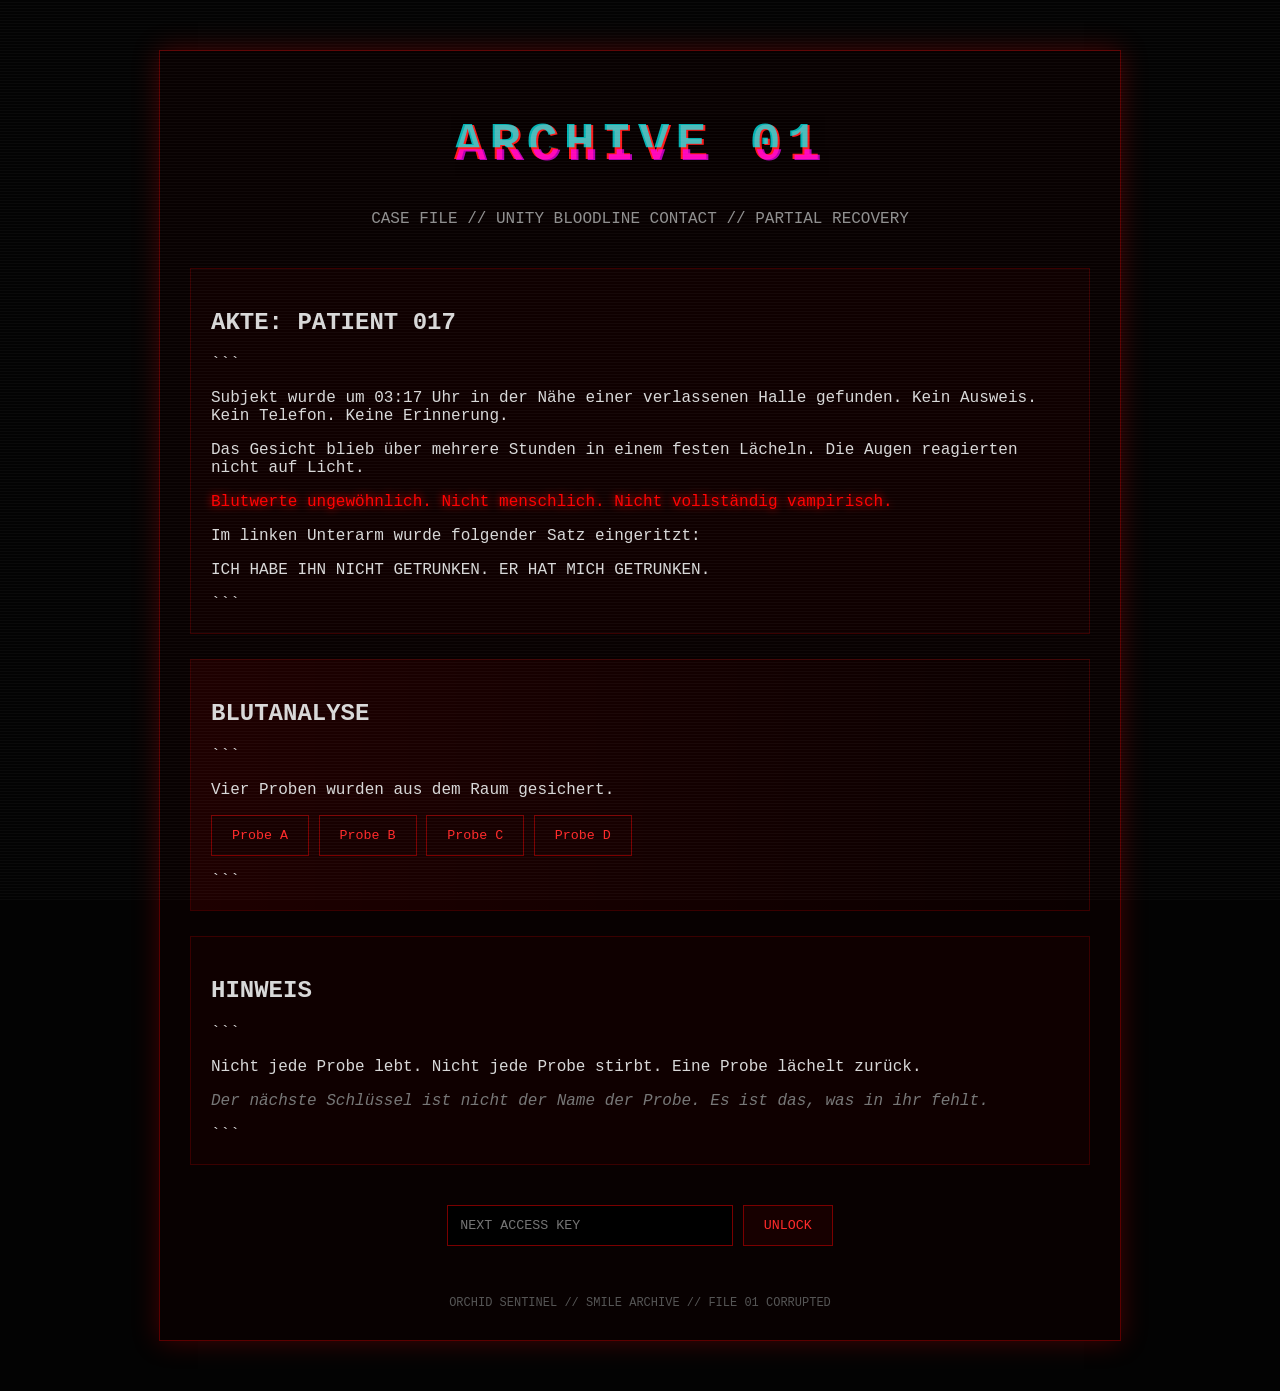
==== archive1.html @ e1f9f35c "Add initial HTML structure for archive1" ====
<!DOCTYPE html>

<html lang="de">
<head>
  <meta charset="UTF-8">
  <title>SMILE // ARCHIVE 01</title>
  <link rel="stylesheet" href="style.css">
</head>
<body>

<div class="noise"></div>

<main class="terminal">

  <h1 class="glitch" data-text="ARCHIVE 01">ARCHIVE 01</h1>

  <p class="subline">CASE FILE // UNITY BLOODLINE CONTACT // PARTIAL RECOVERY</p>

  <section class="box">
    <h2>AKTE: PATIENT 017</h2>

```
<p>
  Subjekt wurde um 03:17 Uhr in der Nähe einer verlassenen Halle gefunden.
  Kein Ausweis. Kein Telefon. Keine Erinnerung.
</p>

<p>
  Das Gesicht blieb über mehrere Stunden in einem festen Lächeln.
  Die Augen reagierten nicht auf Licht.
</p>

<p class="red">
  Blutwerte ungewöhnlich. Nicht menschlich. Nicht vollständig vampirisch.
</p>

<p>
  Im linken Unterarm wurde folgender Satz eingeritzt:
</p>

<p class="scramble">
  ICH HABE IHN NICHT GETRUNKEN. ER HAT MICH GETRUNKEN.
</p>
```

  </section>

  <section class="box cracked">
    <h2>BLUTANALYSE</h2>

```
<p>Vier Proben wurden aus dem Raum gesichert.</p>

<button onclick="sample('A')">Probe A</button>
<button onclick="sample('B')">Probe B</button>
<button onclick="sample('C')">Probe C</button>
<button onclick="sample('D')">Probe D</button>

<p id="sampleResult"></p>
```

  </section>

  <section class="box">
    <h2>HINWEIS</h2>

```
<p>
  Nicht jede Probe lebt.
  Nicht jede Probe stirbt.
  Eine Probe lächelt zurück.
</p>

<p class="hint">
  Der nächste Schlüssel ist nicht der Name der Probe.
  Es ist das, was in ihr fehlt.
</p>
```

  </section>

  <section class="login">
    <input id="password" placeholder="NEXT ACCESS KEY">
    <button onclick="checkArchivePassword()">UNLOCK</button>
    <p id="result"></p>
  </section>

  <footer>
    ORCHID SENTINEL // SMILE ARCHIVE // FILE 01 CORRUPTED
  </footer>

</main>

<script src="script.js"></script>

</body>
</html>
---- style.css ----
body {
margin: 0;
background: #030303;
color: #d8d8d8;
font-family: "Courier New", monospace;
overflow-x: hidden;
}

.noise {
position: fixed;
inset: 0;
pointer-events: none;
background:
repeating-linear-gradient(
0deg,
rgba(255,255,255,0.03),
rgba(255,255,255,0.03) 1px,
transparent 1px,
transparent 3px
);
animation: flicker 0.12s infinite;
z-index: 5;
}

.terminal {
max-width: 900px;
margin: 50px auto;
padding: 30px;
border: 1px solid #5c0000;
box-shadow: 0 0 25px rgba(255,0,0,0.25);
background: rgba(10, 0, 0, 0.78);
}

h1 {
color: #ff1a1a;
font-size: 52px;
letter-spacing: 6px;
text-align: center;
}

.subline {
text-align: center;
color: #8f8f8f;
margin-bottom: 40px;
}

.box {
border: 1px solid #3a0000;
padding: 20px;
margin: 25px 0;
background: rgba(20,0,0,0.6);
}

.red {
color: #ff0000;
text-shadow: 0 0 8px red;
}

.broken {
animation: textShake 1.8s infinite;
}

.strike {
text-decoration: line-through;
color: #ff0000;
}

.cracked {
background:
linear-gradient(90deg, rgba(255,0,0,0.08), transparent),
rgba(12,0,0,0.85);
}

.hint {
color: #777;
font-style: italic;
}

.login {
text-align: center;
margin-top: 40px;
}

input {
background: black;
color: #ff2a2a;
border: 1px solid #7a0000;
padding: 12px;
width: 260px;
font-family: inherit;
}

button {
background: #170000;
color: #ff2a2a;
border: 1px solid #7a0000;
padding: 12px 20px;
font-family: inherit;
cursor: pointer;
}

button:hover {
background: #3a0000;
}

footer {
margin-top: 50px;
font-size: 12px;
color: #555;
text-align: center;
}

.glitch {
position: relative;
animation: glitchMain 2s infinite;
}

.glitch::before,
.glitch::after {
content: attr(data-text);
position: absolute;
left: 0;
right: 0;
opacity: 0.7;
}

.glitch::before {
color: #00ffff;
transform: translate(-2px, -1px);
clip-path: inset(0 0 45% 0);
}

.glitch::after {
color: #ff00ff;
transform: translate(2px, 1px);
clip-path: inset(55% 0 0 0);
}

@keyframes flicker {
0% { opacity: 0.15; }
50% { opacity: 0.35; }
100% { opacity: 0.18; }
}

@keyframes textShake {
0%, 100% { transform: translateX(0); }
45% { transform: translateX(0); }
46% { transform: translateX(-2px); }
47% { transform: translateX(2px); }
48% { transform: translateX(0); }
}

@keyframes glitchMain {
0%, 90%, 100% { transform: none; }
91% { transform: skewX(5deg); }
92% { transform: skewX(-5deg); }
93% { transform: none; }
}
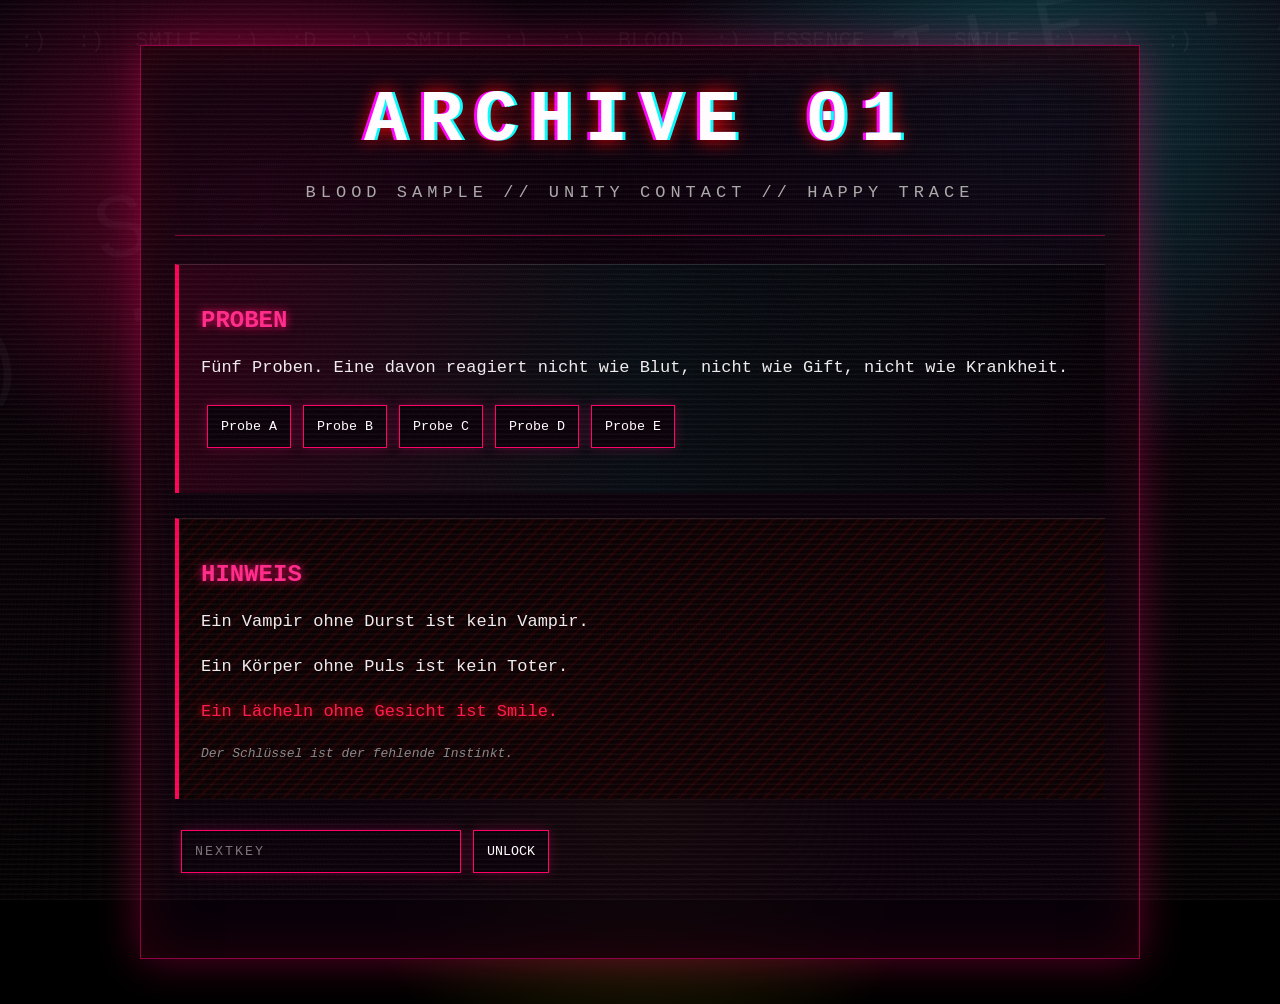
==== commit c25fc512: "Refactor archive1.html structure and content" ====
--- a/archive1.html
+++ b/archive1.html
@@ -1,97 +1,13 @@
-<!DOCTYPE html>
-
-<html lang="de">
-<head>
-  <meta charset="UTF-8">
-  <title>SMILE // ARCHIVE 01</title>
-  <link rel="stylesheet" href="style.css">
-</head>
-<body>
-
-<div class="noise"></div>
-
-<main class="terminal">
-
-  <h1 class="glitch" data-text="ARCHIVE 01">ARCHIVE 01</h1>
-
-  <p class="subline">CASE FILE // UNITY BLOODLINE CONTACT // PARTIAL RECOVERY</p>
-
-  <section class="box">
-    <h2>AKTE: PATIENT 017</h2>
-
-```
-<p>
-  Subjekt wurde um 03:17 Uhr in der Nähe einer verlassenen Halle gefunden.
-  Kein Ausweis. Kein Telefon. Keine Erinnerung.
-</p>
-
-<p>
-  Das Gesicht blieb über mehrere Stunden in einem festen Lächeln.
-  Die Augen reagierten nicht auf Licht.
-</p>
-
-<p class="red">
-  Blutwerte ungewöhnlich. Nicht menschlich. Nicht vollständig vampirisch.
-</p>
-
-<p>
-  Im linken Unterarm wurde folgender Satz eingeritzt:
-</p>
-
-<p class="scramble">
-  ICH HABE IHN NICHT GETRUNKEN. ER HAT MICH GETRUNKEN.
-</p>
-```
-
-  </section>
-
-  <section class="box cracked">
-    <h2>BLUTANALYSE</h2>
-
-```
-<p>Vier Proben wurden aus dem Raum gesichert.</p>
-
-<button onclick="sample('A')">Probe A</button>
-<button onclick="sample('B')">Probe B</button>
-<button onclick="sample('C')">Probe C</button>
-<button onclick="sample('D')">Probe D</button>
-
-<p id="sampleResult"></p>
-```
-
-  </section>
-
-  <section class="box">
-    <h2>HINWEIS</h2>
-
-```
-<p>
-  Nicht jede Probe lebt.
-  Nicht jede Probe stirbt.
-  Eine Probe lächelt zurück.
-</p>
-
-<p class="hint">
-  Der nächste Schlüssel ist nicht der Name der Probe.
-  Es ist das, was in ihr fehlt.
-</p>
-```
-
-  </section>
-
-  <section class="login">
-    <input id="password" placeholder="NEXT ACCESS KEY">
-    <button onclick="checkArchivePassword()">UNLOCK</button>
-    <p id="result"></p>
-  </section>
-
-  <footer>
-    ORCHID SENTINEL // SMILE ARCHIVE // FILE 01 CORRUPTED
-  </footer>
-
-</main>
-
-<script src="script.js"></script>
-
-</body>
-</html>
+<!DOCTYPE html><html lang="de"><head><meta charset="UTF-8"><title>SMILE //
+01</title><link rel="stylesheet" href="style.css"></head><body><div class="noise"></div><div
+class="blood"></div><div class="smiles"></div><main class="terminal"> <h1>ARCHIVE 01</h1><p
+class="subtitle">BLOOD SAMPLE // UNITY CONTACT // HAPPY TRACE</p><hr> <section
+class="box"><h2>PROBEN</h2><p>Fünf Proben. Eine davon reagiert nicht wie Blut, nicht wie Gift, nicht
+wie Krankheit.</p><button onclick="sample('A')">Probe A</button><button onclick="sample('B')">Probe
+B</button><button onclick="sample('C')">Probe C</button><button onclick="sample('D')">Probe D</
+button><button onclick="sample('E')">Probe E</button><p id="sampleResult"></p></section> <section
+class="box cracked"><h2>HINWEIS</h2><p>Ein Vampir ohne Durst ist kein Vampir.</p><p>Ein Körper
+ohne Puls ist kein Toter.</p><p class="red">Ein Lächeln ohne Gesicht ist Smile.</p><p class="tiny">Der
+Schlüssel ist der fehlende Instinkt.</p></section> <input id="password" placeholder="NEXT
+KEY"><button onclick="checkArchivePassword()">UNLOCK</button><p id="result"></p>
+<footer>
--- a/style.css
+++ b/style.css
@@ -1,158 +1,46 @@
-body {
-margin: 0;
-background: #030303;
-color: #d8d8d8;
-font-family: "Courier New", monospace;
-overflow-x: hidden;
+*{box-sizing:border-box}
+body{
+margin:0;min-height:100vh;background:#050005;color:#eee;font-family:"Courier New",monospace;overflow-x:hidden;
+background:
+radial-gradient(circle at 20% 20%,rgba(255,0,90,.35),transparent 25%),
+radial-gradient(circle at 80% 10%,rgba(0,255,255,.22),transparent 28%),
+radial-gradient(circle at 50% 80%,rgba(255,230,0,.18),transparent 30%),
+linear-gradient(180deg,#090009,#000);
 }
-
-.noise {
-position: fixed;
-inset: 0;
-pointer-events: none;
-background:
-repeating-linear-gradient(
-0deg,
-rgba(255,255,255,0.03),
-rgba(255,255,255,0.03) 1px,
-transparent 1px,
-transparent 3px
-);
-animation: flicker 0.12s infinite;
-z-index: 5;
+body:before{
+content:"";position:fixed;inset:0;pointer-events:none;z-index:20;
+background:repeating-linear-gradient(0deg,rgba(255,255,255,.04) 0,rgba(255,255,255,.04) 1px,transparent 2px,transparent 5px);
+animation:scan .12s infinite;
 }
-
-.terminal {
-max-width: 900px;
-margin: 50px auto;
-padding: 30px;
-border: 1px solid #5c0000;
-box-shadow: 0 0 25px rgba(255,0,0,0.25);
-background: rgba(10, 0, 0, 0.78);
+body:after{
+content:":) SMILE :) SMILE :) :) :)";position:fixed;left:-10%;top:8%;width:120%;font-size:90px;letter-spacing:20px;color:rgba(255,255,255,.035);z-index:0;transform:rotate(-12deg);pointer-events:none;
 }
-
-h1 {
-color: #ff1a1a;
-font-size: 52px;
-letter-spacing: 6px;
-text-align: center;
-}
-
-.subline {
-text-align: center;
-color: #8f8f8f;
-margin-bottom: 40px;
-}
-
-.box {
-border: 1px solid #3a0000;
-padding: 20px;
-margin: 25px 0;
-background: rgba(20,0,0,0.6);
-}
-
-.red {
-color: #ff0000;
-text-shadow: 0 0 8px red;
-}
-
-.broken {
-animation: textShake 1.8s infinite;
-}
-
-.strike {
-text-decoration: line-through;
-color: #ff0000;
-}
-
-.cracked {
-background:
-linear-gradient(90deg, rgba(255,0,0,0.08), transparent),
-rgba(12,0,0,0.85);
-}
-
-.hint {
-color: #777;
-font-style: italic;
-}
-
-.login {
-text-align: center;
-margin-top: 40px;
-}
-
-input {
-background: black;
-color: #ff2a2a;
-border: 1px solid #7a0000;
-padding: 12px;
-width: 260px;
-font-family: inherit;
-}
-
-button {
-background: #170000;
-color: #ff2a2a;
-border: 1px solid #7a0000;
-padding: 12px 20px;
-font-family: inherit;
-cursor: pointer;
-}
-
-button:hover {
-background: #3a0000;
-}
-
-footer {
-margin-top: 50px;
-font-size: 12px;
-color: #555;
-text-align: center;
-}
-
-.glitch {
-position: relative;
-animation: glitchMain 2s infinite;
-}
-
-.glitch::before,
-.glitch::after {
-content: attr(data-text);
-position: absolute;
-left: 0;
-right: 0;
-opacity: 0.7;
-}
-
-.glitch::before {
-color: #00ffff;
-transform: translate(-2px, -1px);
-clip-path: inset(0 0 45% 0);
-}
-
-.glitch::after {
-color: #ff00ff;
-transform: translate(2px, 1px);
-clip-path: inset(55% 0 0 0);
-}
-
-@keyframes flicker {
-0% { opacity: 0.15; }
-50% { opacity: 0.35; }
-100% { opacity: 0.18; }
-}
-
-@keyframes textShake {
-0%, 100% { transform: translateX(0); }
-45% { transform: translateX(0); }
-46% { transform: translateX(-2px); }
-47% { transform: translateX(2px); }
-48% { transform: translateX(0); }
-}
-
-@keyframes glitchMain {
-0%, 90%, 100% { transform: none; }
-91% { transform: skewX(5deg); }
-92% { transform: skewX(-5deg); }
-93% { transform: none; }
-}
+.noise,.blood,.smiles{position:fixed;inset:0;pointer-events:none}
+.noise{z-index:10;opacity:.25;background-image:repeating-radial-gradient(circle at 10% 20%,rgba(255,255,255,.08) 0,transparent 2px),repeating-radial-gradient(circle at 80% 70%,rgba(255,0,120,.1) 0,transparent 3px);animation:flicker .08s infinite}
+.blood{z-index:5;background:radial-gradient(circle at 12% -5%,rgba(255,0,0,.55) 0 10px,transparent 12px),radial-gradient(circle at 42% -8%,rgba(170,0,0,.5) 0 8px,transparent 10px),radial-gradient(circle at 78% -4%,rgba(255,0,60,.45) 0 12px,transparent 14px);animation:drip 5s infinite alternate}
+.smiles{z-index:1;color:rgba(255,255,255,.05);font-size:22px;line-height:2;word-spacing:18px;padding:20px;animation:float 8s infinite alternate}
+.smiles:before{content:":) :) SMILE :) :D :) SMILE :) :) BLOOD :) ESSENCE :) SMILE :) :) :)"}
+.terminal{position:relative;z-index:2;max-width:1000px;margin:45px auto;padding:34px;background:rgba(10,0,12,.82);border:1px solid rgba(255,0,120,.55);box-shadow:0 0 40px rgba(255,0,100,.35),inset 0 0 60px rgba(255,0,0,.12)}
+h1{margin:0;text-align:center;font-size:72px;letter-spacing:12px;color:#fff;text-shadow:3px 0 #00ffff,-3px 0 #ff00ff,0 0 18px red;animation:pulse 1.6s infinite}
+h2{color:#ff2b8a;text-shadow:0 0 10px #ff0066}
+.subtitle{text-align:center;color:#aaa;letter-spacing:5px}
+p{font-size:17px;line-height:1.65}
+hr{border:0;border-top:1px solid rgba(255,0,100,.45);margin:28px 0}
+.box{margin:25px 0;padding:22px;background:linear-gradient(90deg,rgba(255,0,100,.12),rgba(0,255,255,.05),transparent),rgba(0,0,0,.5);border-left:4px solid #ff0055;border-top:1px solid rgba(255,255,255,.1)}
+.cracked{background:repeating-linear-gradient(135deg,rgba(255,0,0,.08) 0 2px,transparent 3px 10px),rgba(10,0,0,.74)}
+.red{color:#ff184f;text-shadow:0 0 10px red}
+.rainbow{background:linear-gradient(90deg,#ff004c,#ffea00,#00ffcc,#aa00ff);-webkit-background-clip:text;color:transparent;font-weight:bold;animation:hue 2s infinite}
+.distort,.small{letter-spacing:6px;color:#fff;text-shadow:2px 0 cyan,-2px 0 magenta,0 0 10px red;animation:shake .65s infinite}
+.tiny{font-size:13px;color:#888;font-style:italic}
+button,input{font-family:inherit;margin:6px;padding:13px;border:1px solid #ff0066;background:#080008;color:#fff;box-shadow:0 0 12px rgba(255,0,120,.25)}
+button:hover{background:#330018;box-shadow:0 0 20px rgba(255,0,120,.65);cursor:pointer}
+input{width:280px;color:#ff77aa;letter-spacing:2px}
+.camera,.screen{padding:24px;background:#030003;border:1px solid #ff0066;color:#fff;text-shadow:0 0 10px red;letter-spacing:4px;animation:shake .9s infinite}
+footer{text-align:center;color:#666;font-size:12px;margin-top:45px;letter-spacing:3px}
+@keyframes scan{50%{opacity:.4}}
+@keyframes flicker{50%{opacity:.08}}
+@keyframes drip{to{transform:translateY(45px)}}
+@keyframes float{to{transform:translateY(25px)}}
+@keyframes pulse{50%{filter:hue-rotate(120deg) brightness(1.4)}}
+@keyframes hue{to{filter:hue-rotate(360deg)}}
+@keyframes shake{0%,100%{transform:none}25%{transform:translate(1px,-1px)}50%{transform:translate(-2px,1px)}75%{transform:translate(2px,2px)}}
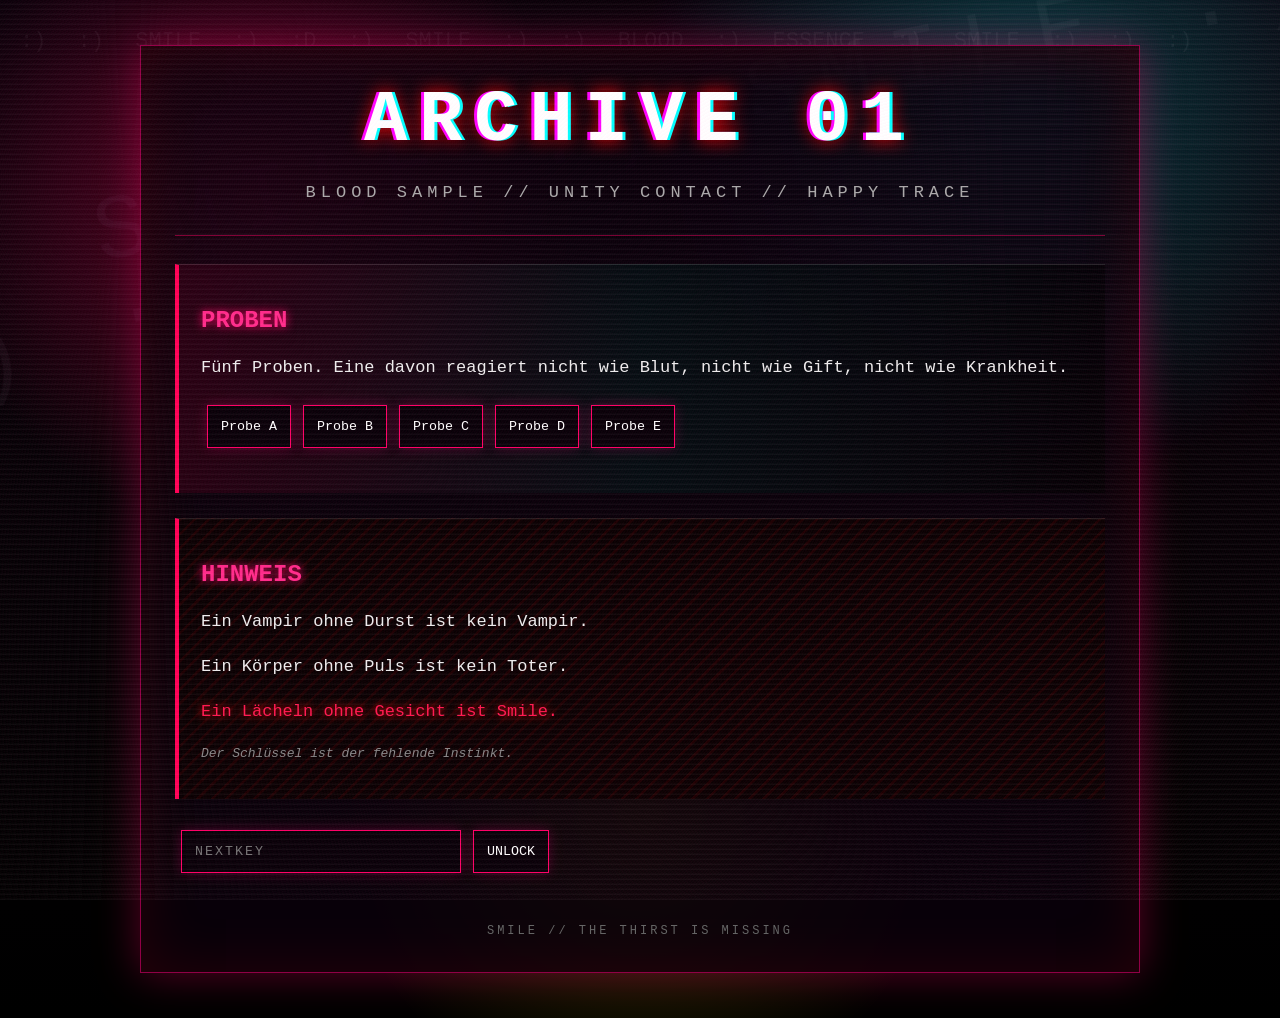
==== commit 437b9ed4: "Update footer text in archive1.html" ====
--- a/archive1.html
+++ b/archive1.html
@@ -10,4 +10,5 @@
 ohne Puls ist kein Toter.</p><p class="red">Ein Lächeln ohne Gesicht ist Smile.</p><p class="tiny">Der
 Schlüssel ist der fehlende Instinkt.</p></section> <input id="password" placeholder="NEXT
 KEY"><button onclick="checkArchivePassword()">UNLOCK</button><p id="result"></p>
-<footer>
+<footer>SMILE // THE THIRST IS MISSING</footer></main><script src="script.js"></script></body></
+html>
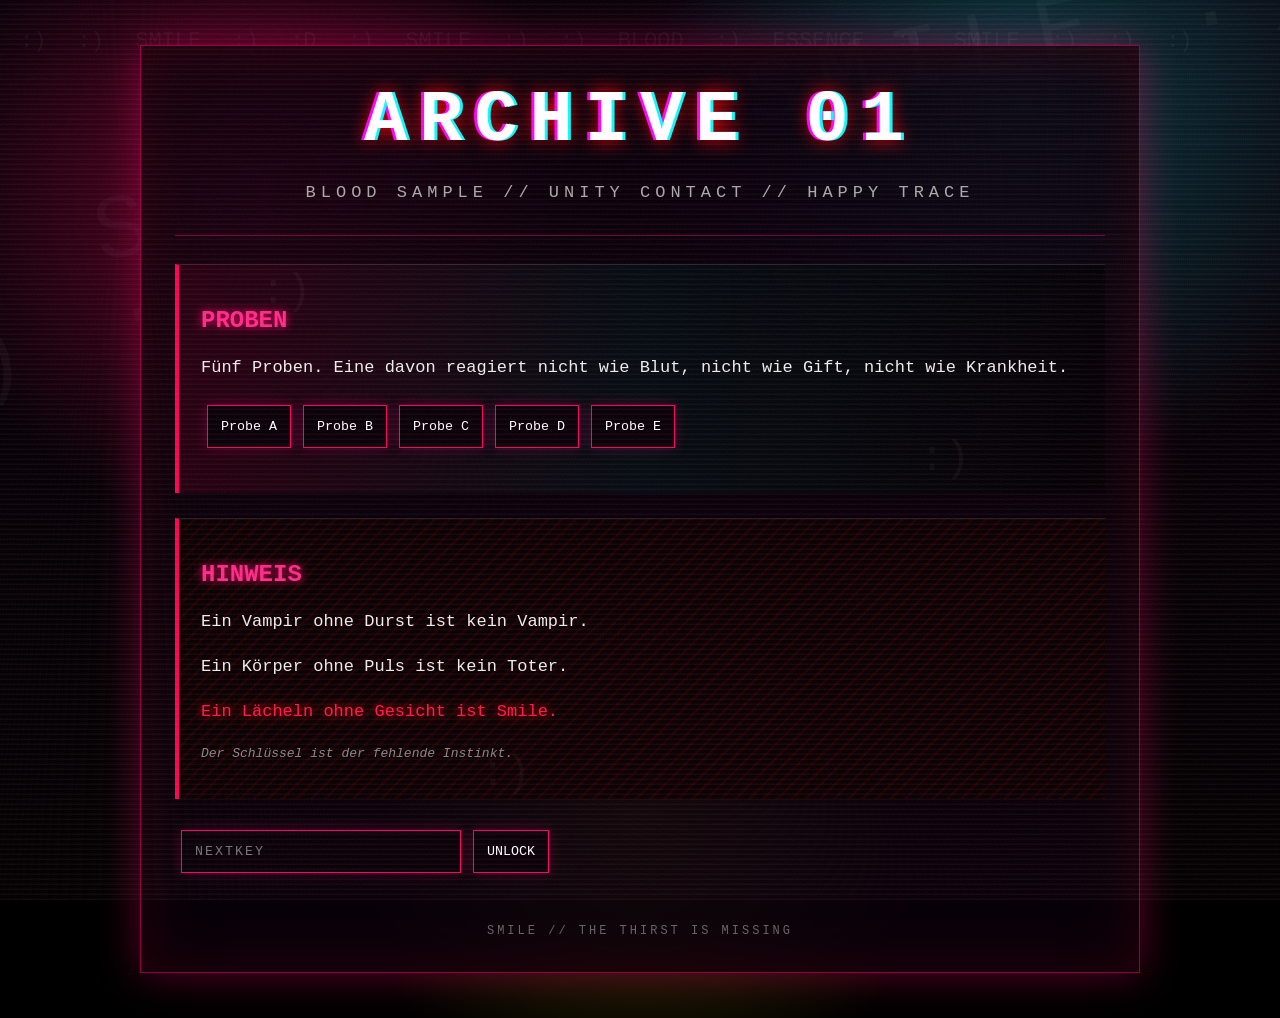
==== commit a24b2913: "Add hidden smile links and update content structure" ====
--- a/archive1.html
+++ b/archive1.html
@@ -1,6 +1,8 @@
 <!DOCTYPE html><html lang="de"><head><meta charset="UTF-8"><title>SMILE //
 01</title><link rel="stylesheet" href="style.css"></head><body><div class="noise"></div><div
-class="blood"></div><div class="smiles"></div><main class="terminal"> <h1>ARCHIVE 01</h1><p
+class="blood"></div><div class="smiles"></div><main class="terminal"> <a class="hiddenSmile" href="smile.html" style="left:12%;top:24%;">:)</a>
+<a class="hiddenSmile" href="smile.html" style="left:78%;top:42%;">:)</a>
+<a class="hiddenSmile" href="smile.html" style="left:34%;top:76%;">:)</a> <h1>ARCHIVE 01</h1><p
 class="subtitle">BLOOD SAMPLE // UNITY CONTACT // HAPPY TRACE</p><hr> <section
 class="box"><h2>PROBEN</h2><p>Fünf Proben. Eine davon reagiert nicht wie Blut, nicht wie Gift, nicht
 wie Krankheit.</p><button onclick="sample('A')">Probe A</button><button onclick="sample('B')">Probe
--- a/style.css
+++ b/style.css
@@ -44,3 +44,39 @@
 @keyframes pulse{50%{filter:hue-rotate(120deg) brightness(1.4)}}
 @keyframes hue{to{filter:hue-rotate(360deg)}}
 @keyframes shake{0%,100%{transform:none}25%{transform:translate(1px,-1px)}50%{transform:translate(-2px,1px)}75%{transform:translate(2px,2px)}}
+
+.hiddenSmile{
+position:absolute;
+opacity:0.035;
+font-size:42px;
+color:#fff;
+text-decoration:none;
+z-index:50;
+cursor:pointer;
+text-shadow:0 0 8px #ff00aa;
+transition:.2s;
+}
+
+.hiddenSmile:hover{
+opacity:1;
+color:#ff00cc;
+font-size:58px;
+text-shadow:0 0 18px #ff00cc,0 0 30px cyan;
+}
+
+.smileWall{
+font-size:120px;
+text-align:center;
+letter-spacing:12px;
+animation:pulse 1s infinite;
+}
+
+.smileWay{
+font-size:64px;
+text-align:center;
+font-weight:bold;
+background:linear-gradient(90deg,#ff0055,#ffee00,#00ffee,#ff00ff);
+-webkit-background-clip:text;
+color:transparent;
+animation:hue 1.5s infinite;
+}
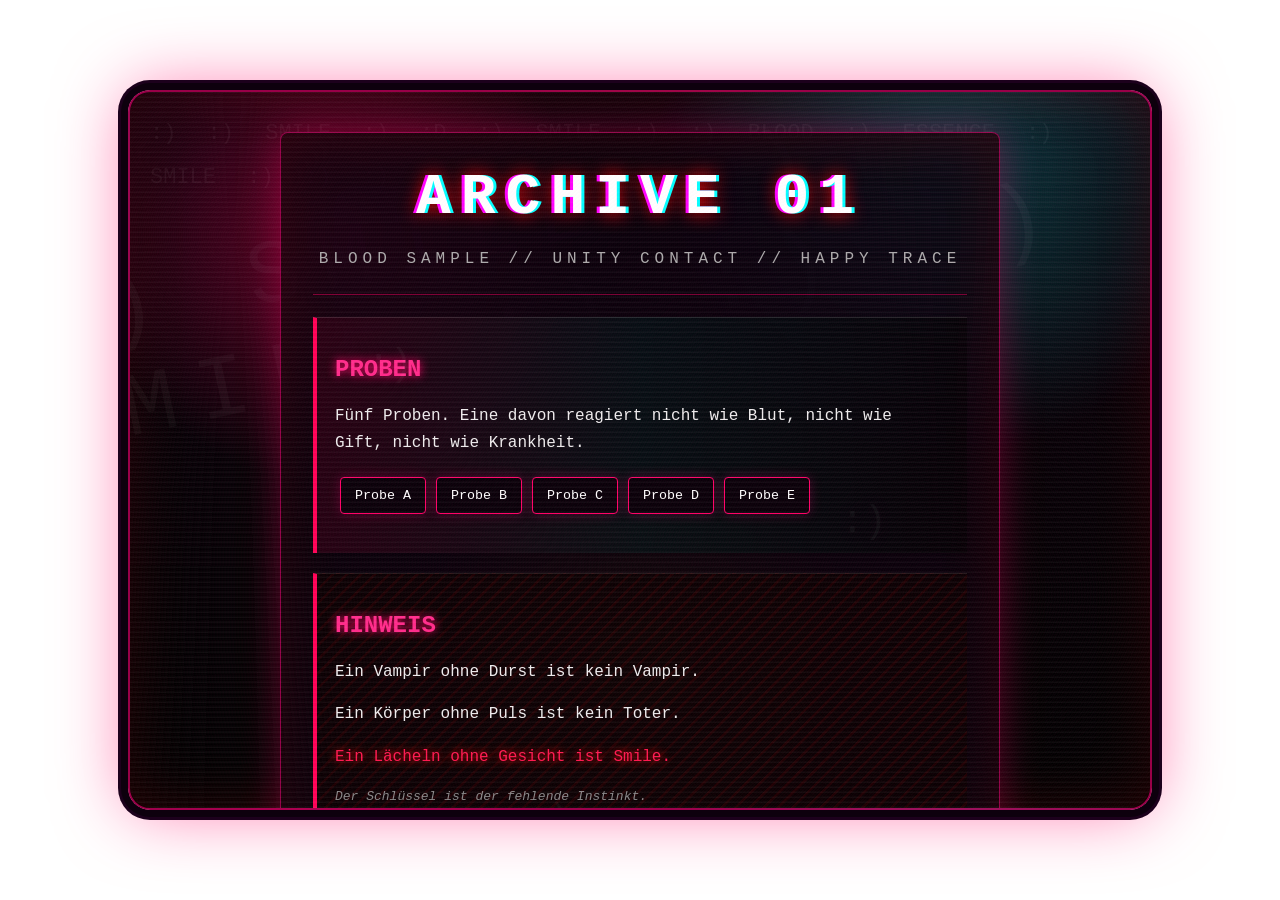
==== commit 52f579b7: "Tablet-UI: NUI-Overlay als schwebendes Tablet + Item-Öffnung - NUI öffnet jetzt als 80%-Tablet (Quer" ====
--- a/archive1.html
+++ b/archive1.html
@@ -1,5 +1,5 @@
-<!DOCTYPE html><html lang="de"><head><meta charset="UTF-8"><title>SMILE //
-01</title><link rel="stylesheet" href="style.css"></head><body><div class="noise"></div><div
+﻿<!DOCTYPE html><html lang="de"><head><script>(function(){if(typeof window.invokeNative!=='undefined'||typeof window.GetParentResourceName==='function'){var o=false;try{o=sessionStorage.getItem('smileOpen')==='1';}catch(e){}if(!o)document.documentElement.style.display='none';}})();</script><meta charset="UTF-8"><title>SMILE //
+01</title><link rel="stylesheet" href="style.css"></head><body><div class="tablet"><div class="noise"></div><div
 class="blood"></div><div class="smiles"></div><main class="terminal"> <a class="hiddenSmile" href="smile.html" style="left:12%;top:24%;">:)</a>
 <a class="hiddenSmile" href="smile.html" style="left:78%;top:42%;">:)</a>
 <a class="hiddenSmile" href="smile.html" style="left:34%;top:76%;">:)</a> <h1>ARCHIVE 01</h1><p
@@ -12,5 +12,5 @@
 ohne Puls ist kein Toter.</p><p class="red">Ein Lächeln ohne Gesicht ist Smile.</p><p class="tiny">Der
 Schlüssel ist der fehlende Instinkt.</p></section> <input id="password" placeholder="NEXT
 KEY"><button onclick="checkArchivePassword()">UNLOCK</button><p id="result"></p>
-<footer>SMILE // THE THIRST IS MISSING</footer></main><script src="script.js"></script></body></
+<footer>SMILE // THE THIRST IS MISSING</footer></main><script src="script.js"></script><script src="nui.js"></script></div></body></
 html>
--- a/style.css
+++ b/style.css
@@ -1,42 +1,93 @@
-*{box-sizing:border-box}
+*{box-sizing:border-box;scrollbar-width:none;-ms-overflow-style:none}
+*::-webkit-scrollbar{display:none}
+
+/* html + body bleiben KOMPLETT transparent.
+   Wichtig: hätte body einen Background, würde Chromium/CEF ihn auf den
+   gesamten Viewport projizieren (background propagation). Deshalb trägt
+   ausschließlich .tablet den sichtbaren Hintergrund. */
+html,body{
+    margin:0;
+    width:100%;height:100%;
+    background:transparent;
+    overflow:hidden;
+}
 body{
-margin:0;min-height:100vh;background:#050005;color:#eee;font-family:"Courier New",monospace;overflow-x:hidden;
-background:
-radial-gradient(circle at 20% 20%,rgba(255,0,90,.35),transparent 25%),
-radial-gradient(circle at 80% 10%,rgba(0,255,255,.22),transparent 28%),
-radial-gradient(circle at 50% 80%,rgba(255,230,0,.18),transparent 30%),
-linear-gradient(180deg,#090009,#000);
+    display:flex;align-items:center;justify-content:center;
+    font-family:"Courier New",monospace;
 }
-body:before{
-content:"";position:fixed;inset:0;pointer-events:none;z-index:20;
-background:repeating-linear-gradient(0deg,rgba(255,255,255,.04) 0,rgba(255,255,255,.04) 1px,transparent 2px,transparent 5px);
-animation:scan .12s infinite;
+
+/* ── Tablet-Frame ─────────────────────────────────────────────────────────── */
+.tablet{
+    position:relative;
+    width:80vw;
+    height:80vh;
+    overflow-y:auto;
+    overflow-x:hidden;
+    color:#eee;
+
+    /* Hintergrund */
+    background:
+        radial-gradient(circle at 20% 20%,rgba(255,0,90,.35),transparent 25%),
+        radial-gradient(circle at 80% 10%,rgba(0,255,255,.22),transparent 28%),
+        radial-gradient(circle at 50% 80%,rgba(255,230,0,.18),transparent 30%),
+        linear-gradient(180deg,#090009,#000);
+
+    /* Tablet-Bezel */
+    border-radius:22px;
+    border:2px solid rgba(255,0,120,.6);
+    box-shadow:
+        0 0 0 7px #0d000d,
+        0 0 0 10px #1c001c,
+        0 0 70px rgba(255,0,100,.55),
+        inset 0 0 60px rgba(255,0,0,.12);
 }
-body:after{
-content:":) SMILE :) SMILE :) :) :)";position:fixed;left:-10%;top:8%;width:120%;font-size:90px;letter-spacing:20px;color:rgba(255,255,255,.035);z-index:0;transform:rotate(-12deg);pointer-events:none;
+
+/* Scan-Linien — relativ zum Tablet */
+.tablet:before{
+    content:"";position:absolute;inset:0;pointer-events:none;z-index:20;
+    border-radius:inherit;
+    background:repeating-linear-gradient(0deg,rgba(255,255,255,.04) 0,rgba(255,255,255,.04) 1px,transparent 2px,transparent 5px);
+    animation:scan .12s infinite;
 }
-.noise,.blood,.smiles{position:fixed;inset:0;pointer-events:none}
+.tablet:after{
+    content:":) SMILE :) SMILE :) :) :)";position:absolute;left:-10%;top:8%;width:120%;font-size:90px;letter-spacing:20px;color:rgba(255,255,255,.035);z-index:0;transform:rotate(-12deg);pointer-events:none;
+}
+
+/* Overlay-Ebenen — relativ zum Tablet, kein Viewport-Overflow */
+.noise,.blood,.smiles{position:absolute;inset:0;pointer-events:none;border-radius:inherit}
 .noise{z-index:10;opacity:.25;background-image:repeating-radial-gradient(circle at 10% 20%,rgba(255,255,255,.08) 0,transparent 2px),repeating-radial-gradient(circle at 80% 70%,rgba(255,0,120,.1) 0,transparent 3px);animation:flicker .08s infinite}
 .blood{z-index:5;background:radial-gradient(circle at 12% -5%,rgba(255,0,0,.55) 0 10px,transparent 12px),radial-gradient(circle at 42% -8%,rgba(170,0,0,.5) 0 8px,transparent 10px),radial-gradient(circle at 78% -4%,rgba(255,0,60,.45) 0 12px,transparent 14px);animation:drip 5s infinite alternate}
 .smiles{z-index:1;color:rgba(255,255,255,.05);font-size:22px;line-height:2;word-spacing:18px;padding:20px;animation:float 8s infinite alternate}
 .smiles:before{content:":) :) SMILE :) :D :) SMILE :) :) BLOOD :) ESSENCE :) SMILE :) :) :)"}
-.terminal{position:relative;z-index:2;max-width:1000px;margin:45px auto;padding:34px;background:rgba(10,0,12,.82);border:1px solid rgba(255,0,120,.55);box-shadow:0 0 40px rgba(255,0,100,.35),inset 0 0 60px rgba(255,0,0,.12)}
-h1{margin:0;text-align:center;font-size:72px;letter-spacing:12px;color:#fff;text-shadow:3px 0 #00ffff,-3px 0 #ff00ff,0 0 18px red;animation:pulse 1.6s infinite}
+
+/* Terminal-Inhalt */
+.terminal{position:relative;z-index:2;width:100%;max-width:720px;padding:32px;margin:40px auto;background:rgba(10,0,12,.82);border:1px solid rgba(255,0,120,.55);box-shadow:0 0 40px rgba(255,0,100,.35),inset 0 0 60px rgba(255,0,0,.12);border-radius:8px}
+h1{margin:0;text-align:center;font-size:58px;letter-spacing:10px;color:#fff;text-shadow:3px 0 #00ffff,-3px 0 #ff00ff,0 0 18px red;animation:pulse 1.6s infinite}
 h2{color:#ff2b8a;text-shadow:0 0 10px #ff0066}
 .subtitle{text-align:center;color:#aaa;letter-spacing:5px}
-p{font-size:17px;line-height:1.65}
-hr{border:0;border-top:1px solid rgba(255,0,100,.45);margin:28px 0}
-.box{margin:25px 0;padding:22px;background:linear-gradient(90deg,rgba(255,0,100,.12),rgba(0,255,255,.05),transparent),rgba(0,0,0,.5);border-left:4px solid #ff0055;border-top:1px solid rgba(255,255,255,.1)}
+p{font-size:16px;line-height:1.65}
+hr{border:0;border-top:1px solid rgba(255,0,100,.45);margin:22px 0}
+.box{margin:20px 0;padding:18px;background:linear-gradient(90deg,rgba(255,0,100,.12),rgba(0,255,255,.05),transparent),rgba(0,0,0,.5);border-left:4px solid #ff0055;border-top:1px solid rgba(255,255,255,.1)}
 .cracked{background:repeating-linear-gradient(135deg,rgba(255,0,0,.08) 0 2px,transparent 3px 10px),rgba(10,0,0,.74)}
 .red{color:#ff184f;text-shadow:0 0 10px red}
 .rainbow{background:linear-gradient(90deg,#ff004c,#ffea00,#00ffcc,#aa00ff);-webkit-background-clip:text;color:transparent;font-weight:bold;animation:hue 2s infinite}
 .distort,.small{letter-spacing:6px;color:#fff;text-shadow:2px 0 cyan,-2px 0 magenta,0 0 10px red;animation:shake .65s infinite}
 .tiny{font-size:13px;color:#888;font-style:italic}
-button,input{font-family:inherit;margin:6px;padding:13px;border:1px solid #ff0066;background:#080008;color:#fff;box-shadow:0 0 12px rgba(255,0,120,.25)}
+button,input{font-family:inherit;margin:5px;padding:10px 14px;border:1px solid #ff0066;background:#080008;color:#fff;box-shadow:0 0 12px rgba(255,0,120,.25);border-radius:4px}
 button:hover{background:#330018;box-shadow:0 0 20px rgba(255,0,120,.65);cursor:pointer}
-input{width:280px;color:#ff77aa;letter-spacing:2px}
-.camera,.screen{padding:24px;background:#030003;border:1px solid #ff0066;color:#fff;text-shadow:0 0 10px red;letter-spacing:4px;animation:shake .9s infinite}
-footer{text-align:center;color:#666;font-size:12px;margin-top:45px;letter-spacing:3px}
+input{width:240px;color:#ff77aa;letter-spacing:2px}
+.camera,.screen{padding:20px;background:#030003;border:1px solid #ff0066;color:#fff;text-shadow:0 0 10px red;letter-spacing:4px;animation:shake .9s infinite}
+footer{text-align:center;color:#666;font-size:12px;margin-top:36px;letter-spacing:3px;padding-bottom:20px}
+
+.back-btn{display:inline-block;color:#ff77aa;text-decoration:none;font-size:13px;letter-spacing:3px;opacity:.55;transition:opacity .2s;font-family:"Courier New",monospace}
+.back-btn:hover{opacity:1;text-shadow:0 0 8px #ff00aa}
+
+.hiddenSmile{position:absolute;opacity:.035;font-size:38px;color:#fff;text-decoration:none;z-index:50;cursor:pointer;text-shadow:0 0 8px #ff00aa;transition:.2s}
+.hiddenSmile:hover{opacity:1;color:#ff00cc;font-size:52px;text-shadow:0 0 18px #ff00cc,0 0 30px cyan}
+
+.smileWall{font-size:90px;text-align:center;letter-spacing:10px;animation:pulse 1s infinite}
+.smileWay{font-size:52px;text-align:center;font-weight:bold;background:linear-gradient(90deg,#ff0055,#ffee00,#00ffee,#ff00ff);-webkit-background-clip:text;color:transparent;animation:hue 1.5s infinite}
+
 @keyframes scan{50%{opacity:.4}}
 @keyframes flicker{50%{opacity:.08}}
 @keyframes drip{to{transform:translateY(45px)}}
@@ -44,39 +95,3 @@
 @keyframes pulse{50%{filter:hue-rotate(120deg) brightness(1.4)}}
 @keyframes hue{to{filter:hue-rotate(360deg)}}
 @keyframes shake{0%,100%{transform:none}25%{transform:translate(1px,-1px)}50%{transform:translate(-2px,1px)}75%{transform:translate(2px,2px)}}
-
-.hiddenSmile{
-position:absolute;
-opacity:0.035;
-font-size:42px;
-color:#fff;
-text-decoration:none;
-z-index:50;
-cursor:pointer;
-text-shadow:0 0 8px #ff00aa;
-transition:.2s;
-}
-
-.hiddenSmile:hover{
-opacity:1;
-color:#ff00cc;
-font-size:58px;
-text-shadow:0 0 18px #ff00cc,0 0 30px cyan;
-}
-
-.smileWall{
-font-size:120px;
-text-align:center;
-letter-spacing:12px;
-animation:pulse 1s infinite;
-}
-
-.smileWay{
-font-size:64px;
-text-align:center;
-font-weight:bold;
-background:linear-gradient(90deg,#ff0055,#ffee00,#00ffee,#ff00ff);
--webkit-background-clip:text;
-color:transparent;
-animation:hue 1.5s infinite;
-}
